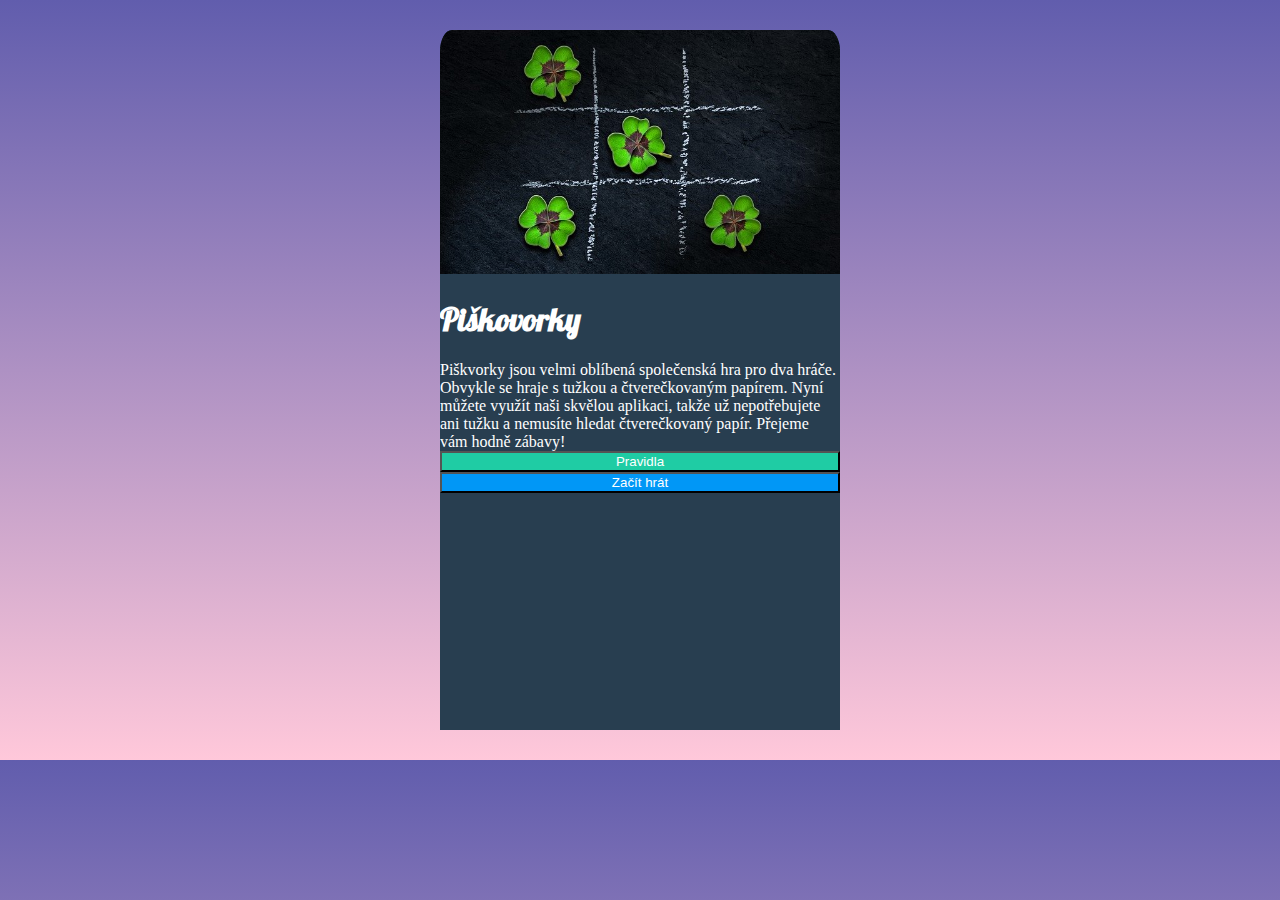
==== index.html @ a1848b3b "rozvržení stylu" ====
<!DOCTYPE html>
<html lang="en">
  <head>
    <meta charset="UTF-8" />
    <meta name="viewport" content="width=device-width, initial-scale=1.0" />
    <title>Piškovorky</title>
    <link rel="stylesheet" href="style.css" />
    <link rel="preconnect" href="https://fonts.googleapis.com" />
    <link rel="preconnect" href="https://fonts.gstatic.com" crossorigin />
    <link
      href="https://fonts.googleapis.com/css2?family=Lobster&display=swap"
      rel="stylesheet"
    />
  </head>
  <body>
    <div class="start-screen">
      <img class="game-image" src="uvodni.jpg" alt="Uvodní obrázek" />
      <section class="game-info">
        <h1>Piškovorky</h1>
        <p1
          >Piškvorky jsou velmi oblíbená společenská hra pro dva hráče. Obvykle
          se hraje s tužkou a čtverečkovaným papírem. Nyní můžete využít naši
          skvělou aplikaci, takže už nepotřebujete ani tužku a nemusíte hledat
          čtverečkovaný papír. Přejeme vám hodně zábavy!</p1
        >
        <div class="game-button">
          <button class="game-button game-button--rules">Pravidla</button>
          <button class="game-button game-button--start">Začít hrát</button>
        </div>
      </section>
    </div>
  </body>
</html>
---- style.css ----
* {
  box-sizing: border-box;
  color: white;
}


h1 {
  font-family: Lobster, sans-serif;
}

body {
  background: linear-gradient(to bottom, #615dad, #ffc8da);
}


.game-image {
  max-width: 100%;
}

.start-screen {
  width: 400px;
  height: 700px;
  overflow: hidden;
  background-color: #283e50;
  border-radius: 3% 3% 0 0;
  position: relative;
  left: 50%;
  translate: -50%;
  margin: 30px 0 30px 0;
}

.Game-info {
  text-align: center;
}

.game-button {
  display: flex;
  flex-direction: column;
}

.game-button--rules {
  background-color: #1fcca4;
}

.game-button--start {
  background-color: #0197f6;
}

.game-button--rules:hover,
.game-button--rules:focus {
  background-color: #1cbb96;
}

.game-button--start:hover,
.game-button--start:focus {
  background-color: #0090e9;
}
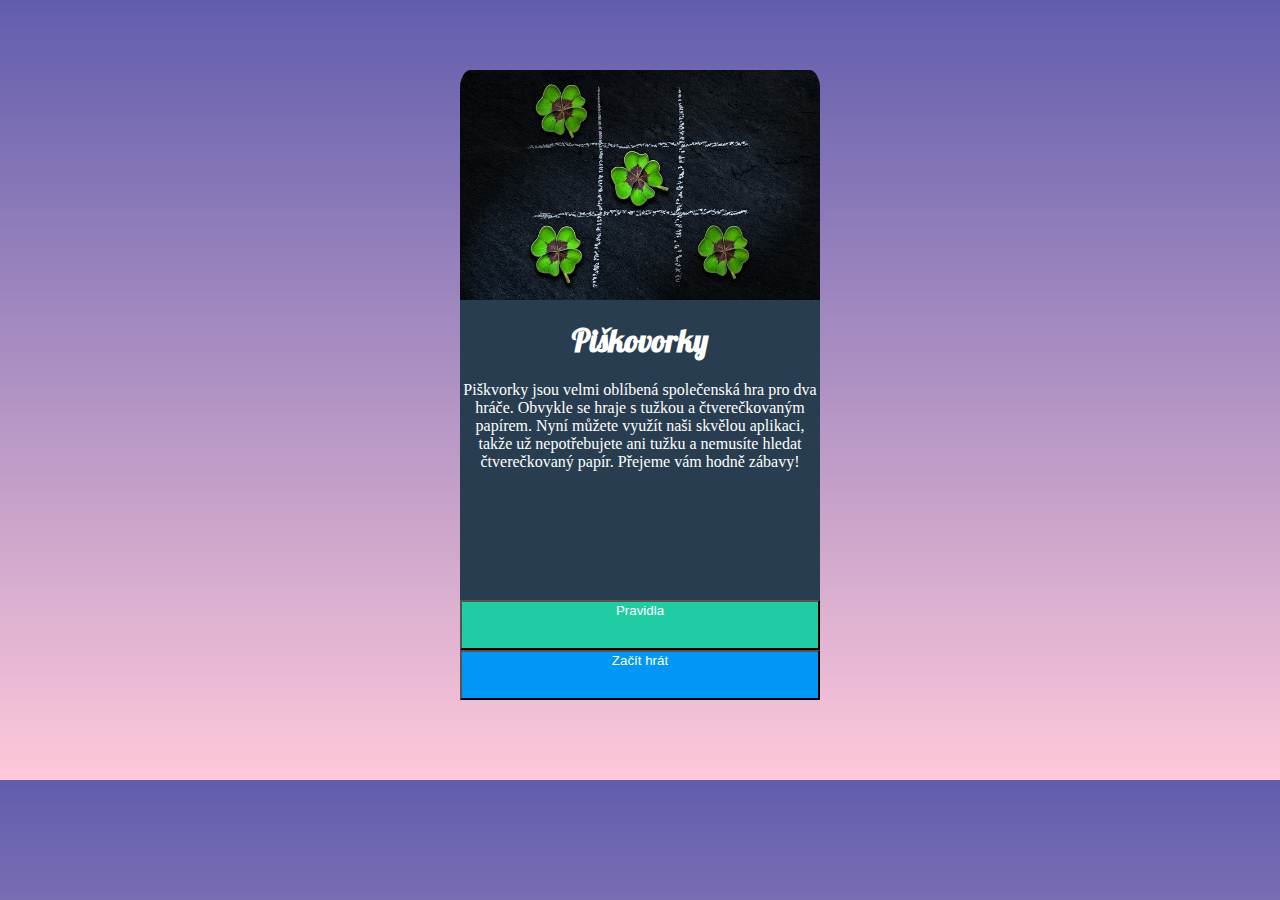
==== commit 7e9f47b8: "rozložení-sekcí" ====
--- a/index.html
+++ b/index.html
@@ -23,11 +23,11 @@
           skvělou aplikaci, takže už nepotřebujete ani tužku a nemusíte hledat
           čtverečkovaný papír. Přejeme vám hodně zábavy!</p1
         >
-        <div class="game-button">
-          <button class="game-button game-button--rules">Pravidla</button>
-          <button class="game-button game-button--start">Začít hrát</button>
-        </div>
       </section>
+      <div class="game-button">
+        <button class="game-button game-button--rules">Pravidla</button>
+        <button class="game-button game-button--start">Začít hrát</button>
+      </div>
     </div>
   </body>
 </html>
--- a/style.css
+++ b/style.css
@@ -6,6 +6,7 @@
 
 h1 {
   font-family: Lobster, sans-serif;
+  font-size: 31px;
 }
 
 body {
@@ -15,27 +16,32 @@
 
 .game-image {
   max-width: 100%;
+  height: 230px;
 }
 
 .start-screen {
-  width: 400px;
-  height: 700px;
+  width: 360px;
   overflow: hidden;
   background-color: #283e50;
   border-radius: 3% 3% 0 0;
   position: relative;
   left: 50%;
   translate: -50%;
-  margin: 30px 0 30px 0;
+  margin: 70px 0 80px 0;
+  display: flex;
+  flex-direction: column;
 }
 
-.Game-info {
+
+.game-info {
   text-align: center;
+  height: 300px;
 }
 
 .game-button {
   display: flex;
   flex-direction: column;
+  height: 100px;
 }
 
 .game-button--rules {
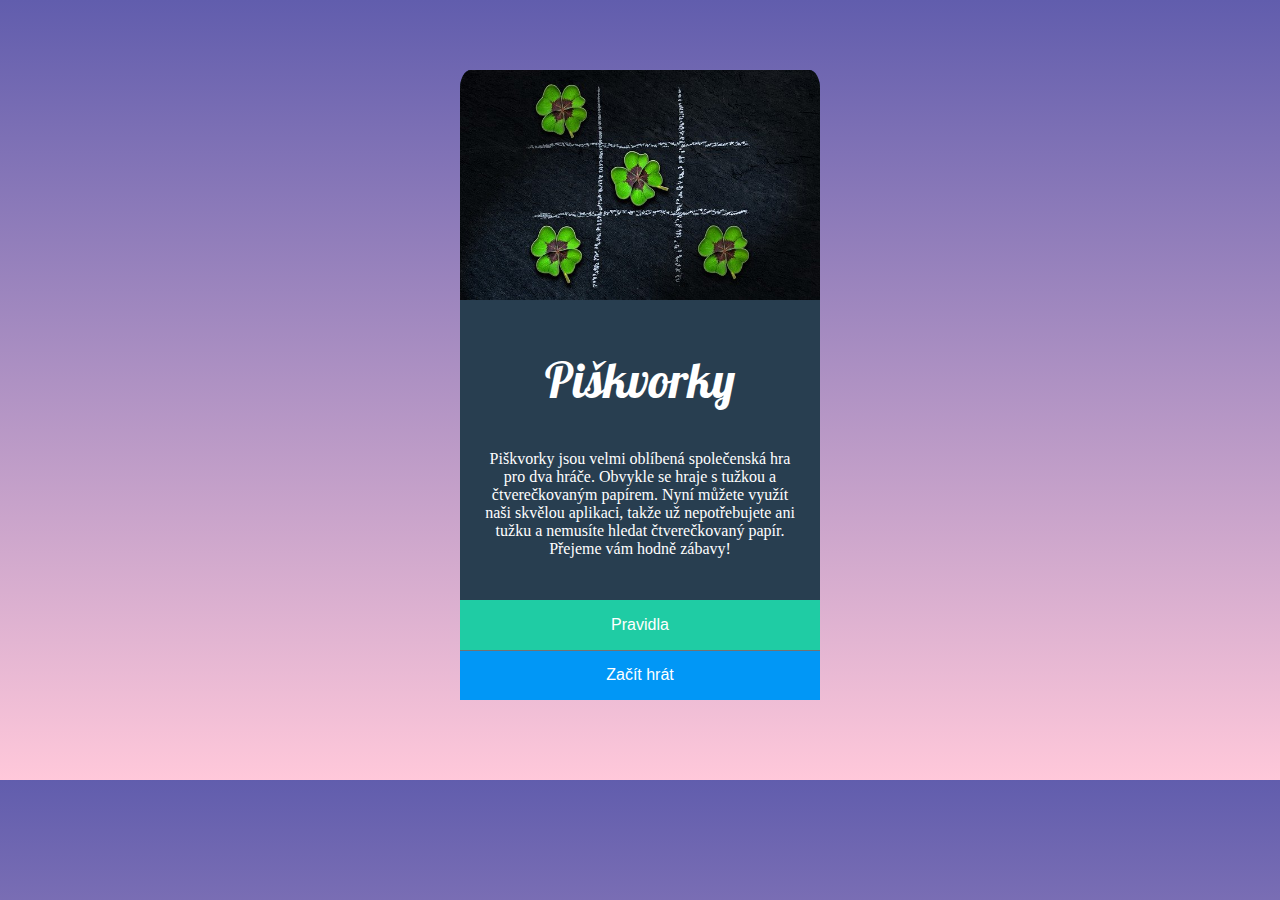
==== commit 42b3baf9: "velikosti písma a okrajů" ====
--- a/index.html
+++ b/index.html
@@ -16,7 +16,7 @@
     <div class="start-screen">
       <img class="game-image" src="uvodni.jpg" alt="Uvodní obrázek" />
       <section class="game-info">
-        <h1>Piškovorky</h1>
+        <h1>Piškvorky</h1>
         <p1
           >Piškvorky jsou velmi oblíbená společenská hra pro dva hráče. Obvykle
           se hraje s tužkou a čtverečkovaným papírem. Nyní můžete využít naši
@@ -25,8 +25,8 @@
         >
       </section>
       <div class="game-button">
-        <button class="game-button game-button--rules">Pravidla</button>
-        <button class="game-button game-button--start">Začít hrát</button>
+        <button class="game-button--rules">Pravidla</button>
+        <button class="game-button--start">Začít hrát</button>
       </div>
     </div>
   </body>
--- a/style.css
+++ b/style.css
@@ -6,7 +6,10 @@
 
 h1 {
   font-family: Lobster, sans-serif;
-  font-size: 31px;
+  font-size: 48px;
+  font-weight: 400;
+  margin: 30px 0 40px 0;
+
 }
 
 body {
@@ -36,16 +39,30 @@
 .game-info {
   text-align: center;
   height: 300px;
+  padding: 20px;
 }
 
 .game-button {
   display: flex;
   flex-direction: column;
   height: 100px;
+
+
 }
+
+.game-button--rules,
+.game-button--start {
+  text-align: center;
+  flex-grow: 1;
+  border: none;
+  font-size: 1em;
+}
+
 
 .game-button--rules {
   background-color: #1fcca4;
+
+  border-bottom: 1px rgb(114, 114, 114) solid;
 }
 
 .game-button--start {
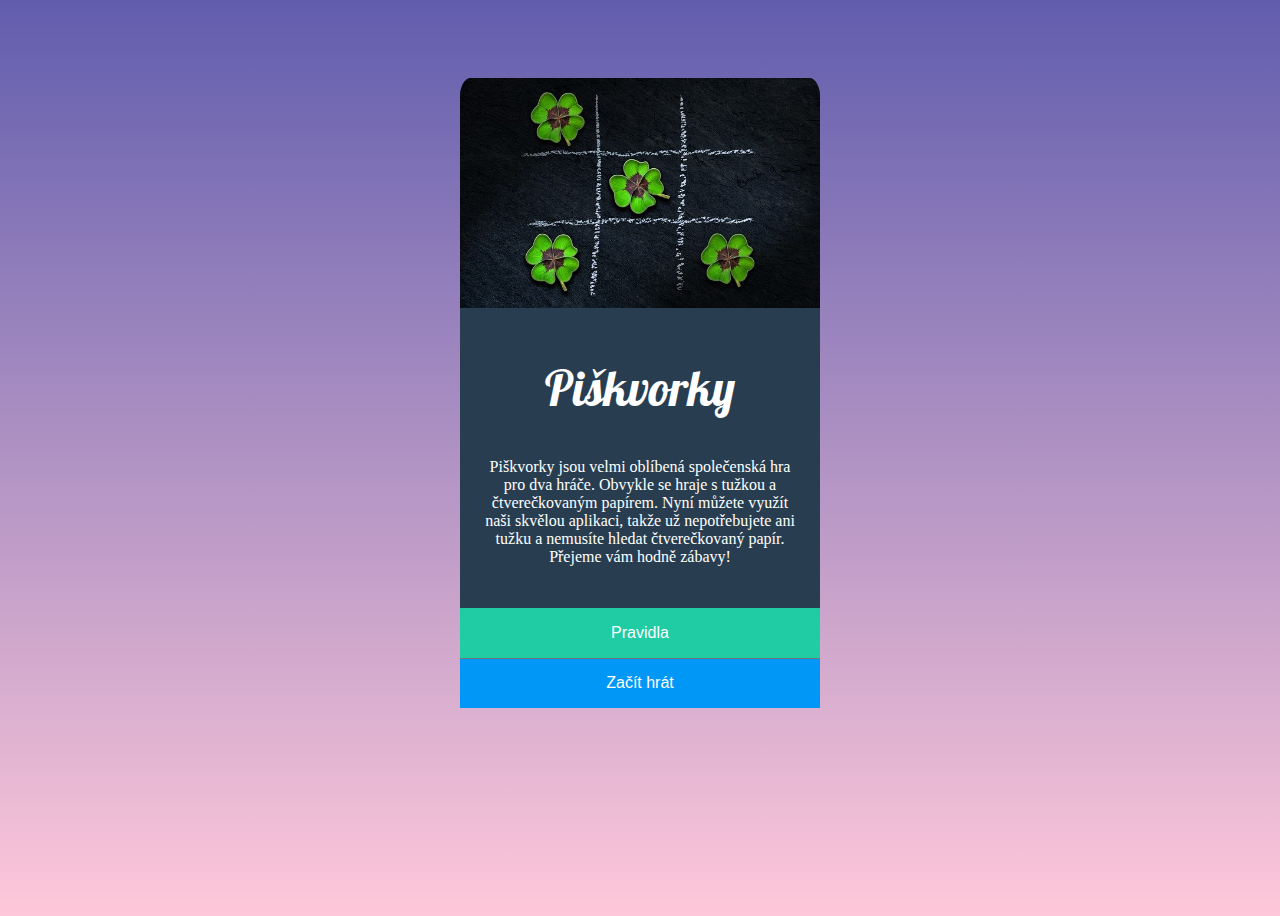
==== commit 03e8ca00: "oprava deformace obrazku" ====
--- a/index.html
+++ b/index.html
@@ -3,7 +3,7 @@
   <head>
     <meta charset="UTF-8" />
     <meta name="viewport" content="width=device-width, initial-scale=1.0" />
-    <title>Piškovorky</title>
+    <title>Piškvorky</title>
     <link rel="stylesheet" href="style.css" />
     <link rel="preconnect" href="https://fonts.googleapis.com" />
     <link rel="preconnect" href="https://fonts.gstatic.com" crossorigin />
@@ -14,15 +14,15 @@
   </head>
   <body>
     <div class="start-screen">
-      <img class="game-image" src="uvodni.jpg" alt="Uvodní obrázek" />
+      <div class="game-image"></div>
       <section class="game-info">
         <h1>Piškvorky</h1>
-        <p1
-          >Piškvorky jsou velmi oblíbená společenská hra pro dva hráče. Obvykle
+        <p>
+          Piškvorky jsou velmi oblíbená společenská hra pro dva hráče. Obvykle
           se hraje s tužkou a čtverečkovaným papírem. Nyní můžete využít naši
           skvělou aplikaci, takže už nepotřebujete ani tužku a nemusíte hledat
-          čtverečkovaný papír. Přejeme vám hodně zábavy!</p1
-        >
+          čtverečkovaný papír. Přejeme vám hodně zábavy!
+        </p>
       </section>
       <div class="game-button">
         <button class="game-button--rules">Pravidla</button>
--- a/style.css
+++ b/style.css
@@ -1,25 +1,36 @@
+html {
+  box-sizing: border-box;
+}
+
+*,
+::before,
+::after {
+  box-sizing: inherit;
+}
+
 * {
-  box-sizing: border-box;
   color: white;
 }
 
-
 h1 {
   font-family: Lobster, sans-serif;
-  font-size: 48px;
+  font-size: 3em;
   font-weight: 400;
   margin: 30px 0 40px 0;
-
 }
 
 body {
   background: linear-gradient(to bottom, #615dad, #ffc8da);
+  min-height: 100vh;
+  padding-top: 70px;
 }
 
 
 .game-image {
-  max-width: 100%;
   height: 230px;
+  background-image: url("uvodni.jpg");
+  background-position: center;
+  background-size: cover;
 }
 
 .start-screen {
@@ -27,12 +38,7 @@
   overflow: hidden;
   background-color: #283e50;
   border-radius: 3% 3% 0 0;
-  position: relative;
-  left: 50%;
-  translate: -50%;
-  margin: 70px 0 80px 0;
-  display: flex;
-  flex-direction: column;
+  margin: 0 auto;
 }
 
 
@@ -46,8 +52,6 @@
   display: flex;
   flex-direction: column;
   height: 100px;
-
-
 }
 
 .game-button--rules,
@@ -61,8 +65,7 @@
 
 .game-button--rules {
   background-color: #1fcca4;
-
-  border-bottom: 1px rgb(114, 114, 114) solid;
+  border-bottom: 1px solid rgb(114, 114, 114);
 }
 
 .game-button--start {
@@ -72,9 +75,11 @@
 .game-button--rules:hover,
 .game-button--rules:focus {
   background-color: #1cbb96;
+  cursor: pointer;
 }
 
 .game-button--start:hover,
 .game-button--start:focus {
   background-color: #0090e9;
+  cursor: pointer;
 }
